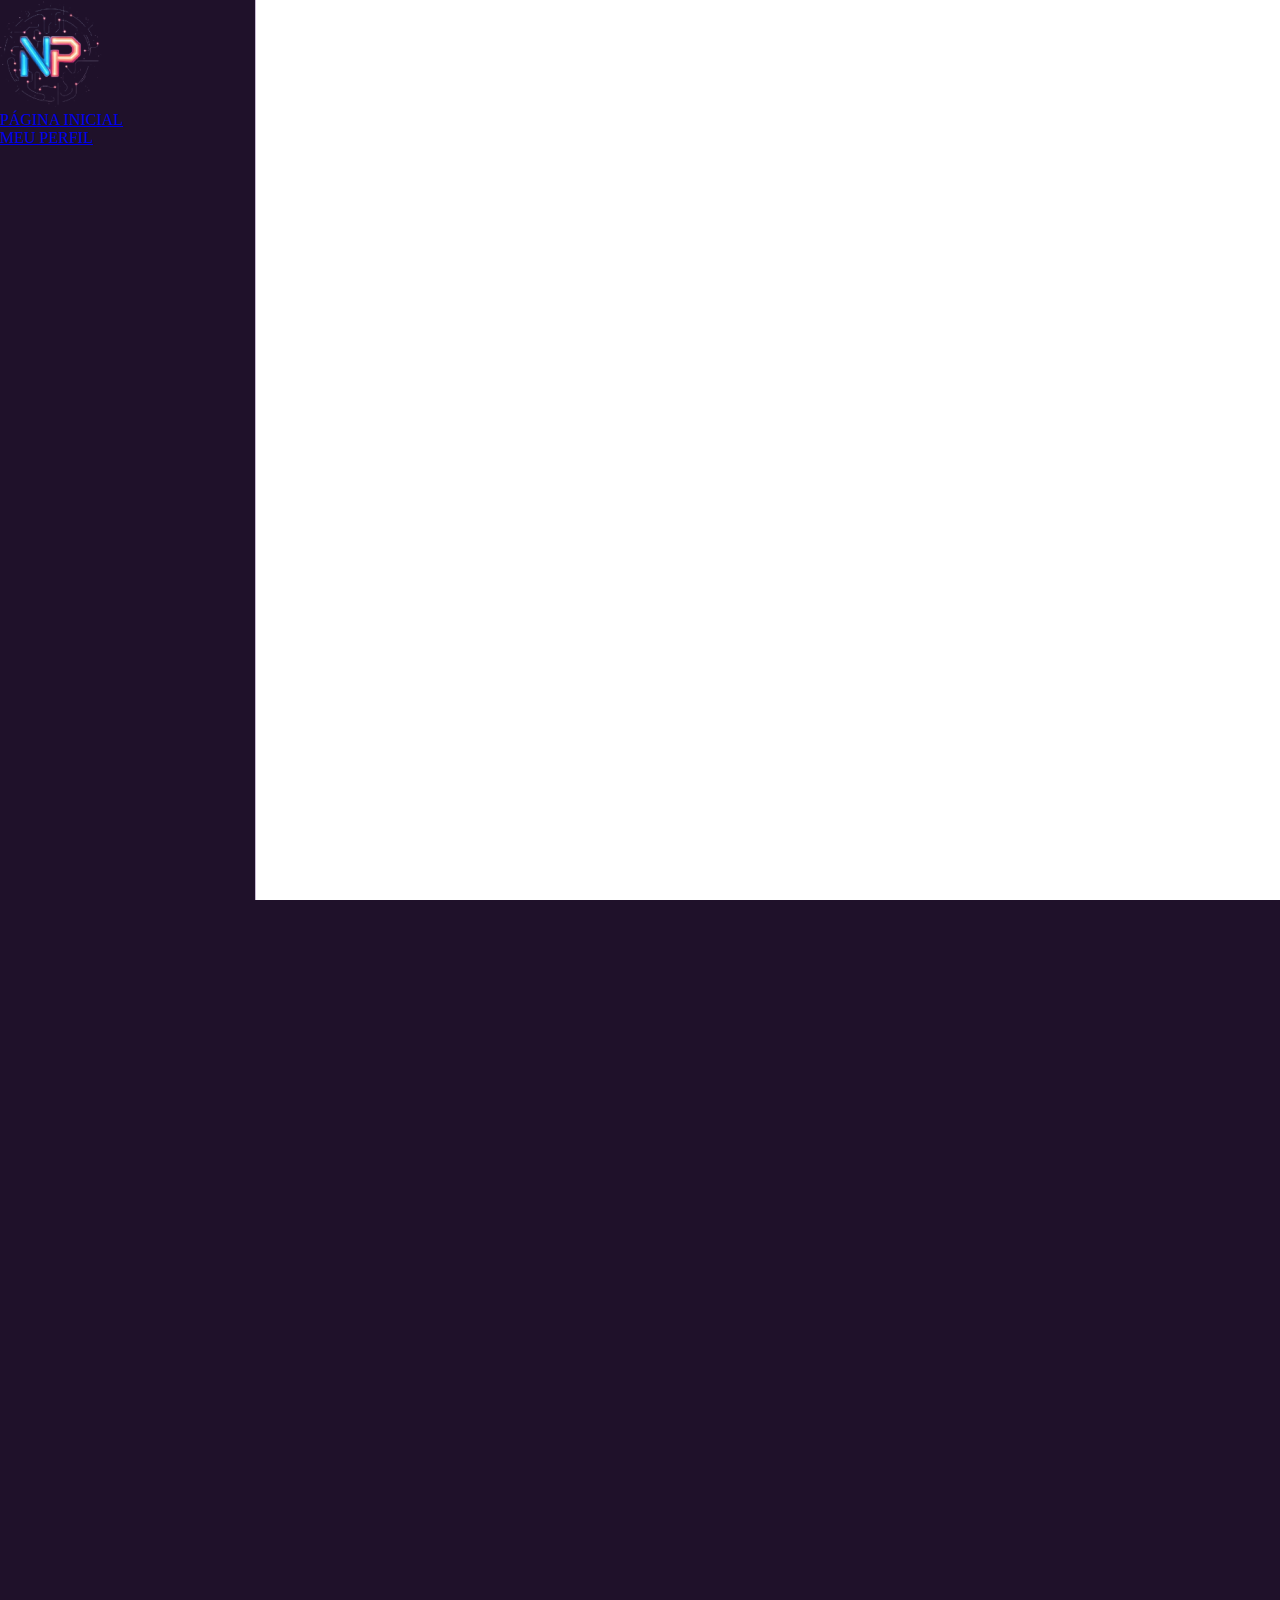
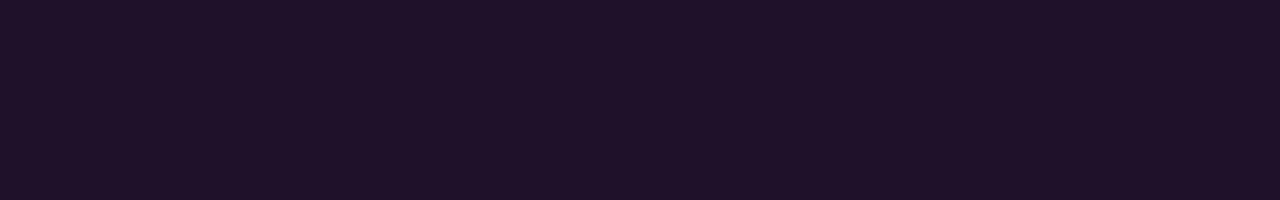
==== home.html @ 07db856e "iniciando perfil" ====
<!DOCTYPE html>
<html lang="en">
<head>
    <meta charset="UTF-8">
    <meta name="viewport" content="width=device-width, initial-scale=1.0">
    <link rel="stylesheet" href="./home.css">
    <title>Home</title>
</head>
<body>
    
    <div id="container" class="container"></div>
        <header>
            <figure>
                <img src="./img/image 5.png" alt="logo">
                <figcaption hidden>Logo next player</figcaption>
            </figure>
            <nav>
                <ul>
                    <li>
                        <a href="#">PÁGINA INICIAL</a>
                    </li>
                    <li>
                        <a href="#">MEU PERFIL</a>
                    </li>
                </ul>
            </nav>
        </header>
        <main>
                <section class="" id="perfil">
        
                </section>
            </div>
    </main>
</body>
</html>
---- home.css ----
*{
    padding: 0;
    margin: 0;
    box-sizing: border-box;
}
html, body{ 
    scroll-behavior: smooth;
}
.container{
    height: auto;
    display: flex;
    justify-content: flex-end;
}
header{
    height: 100vh;
    width: 20%;
    background-color: #1F112A;
    border-right: solid #c6b8d1 0.1rem;
}
#perfil{
    height: 100vh;
    background-color: #1F112A;
}
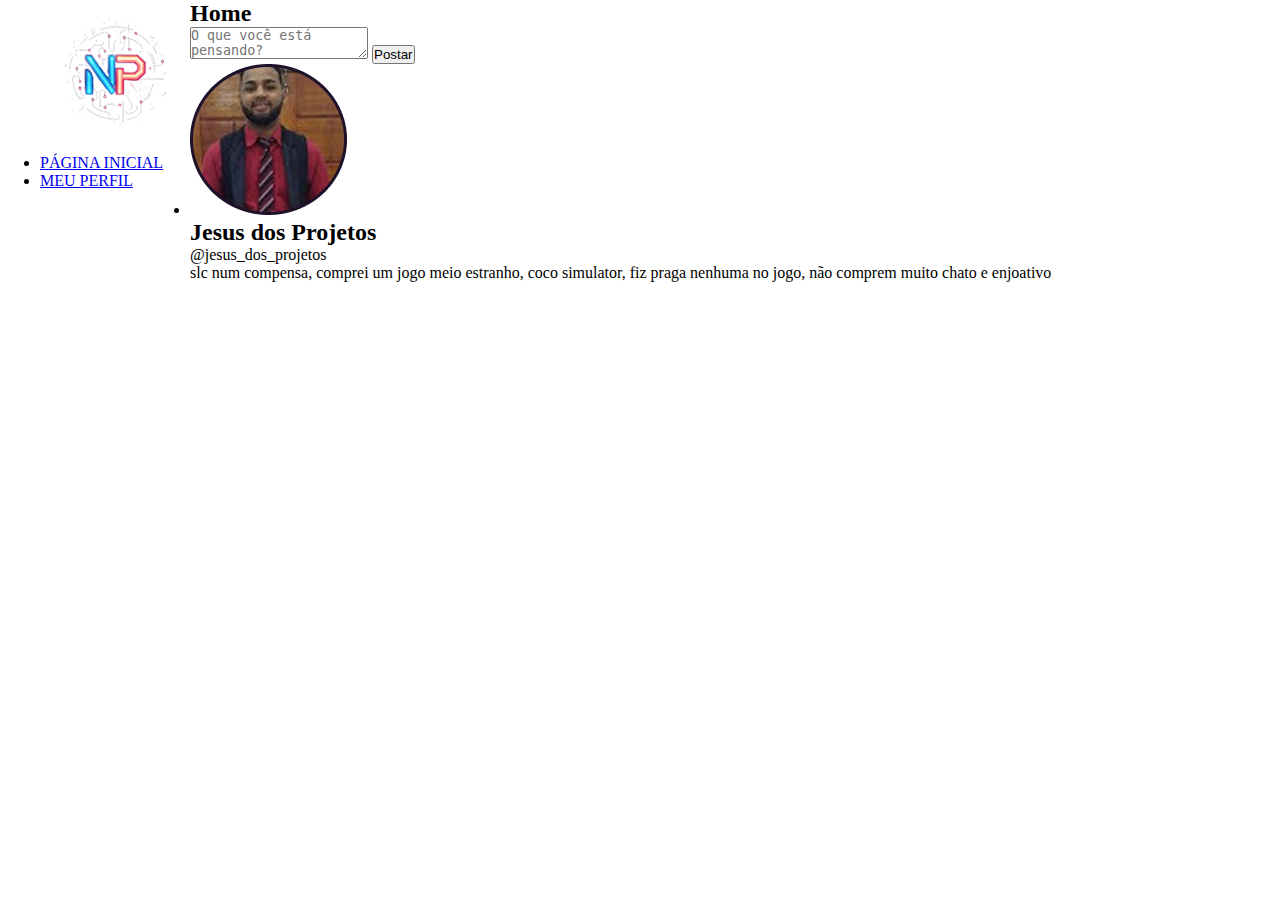
==== commit bb8157be: "home" ====
--- a/home.html
+++ b/home.html
@@ -7,15 +7,17 @@
     <title>Home</title>
 </head>
 <body>
-    
-    <div id="container" class="container"></div>
-        <header>
-            <figure>
+    <div id="container" class="container">
+        <header class="conteudo-header">
+
+            <figure class="logo-header">
                 <img src="./img/image 5.png" alt="logo">
                 <figcaption hidden>Logo next player</figcaption>
             </figure>
-            <nav>
-                <ul>
+
+            <nav class="header-menu-nav">
+
+                <ul class="menu-lista">
                     <li>
                         <a href="#">PÁGINA INICIAL</a>
                     </li>
@@ -23,13 +25,33 @@
                         <a href="#">MEU PERFIL</a>
                     </li>
                 </ul>
+
             </nav>
         </header>
-        <main>
-                <section class="" id="perfil">
-        
-                </section>
-            </div>
-    </main>
+        <main class="conteudo-principal">
+
+            <h2 class="conteudo-principal-titulo">Home</h1>
+
+                <form action="#" class="conteudo-principal-form">
+                    <textarea name="textoPublicacao" placeholder="O que você está pensando?"></textarea>
+                    <button type="submit">Postar</button>
+                </form>
+
+            </section>
+            <section class="conteudo-postagem-feed">
+                <ul class="conteudo-postagem-lista">
+                    <li class="conteudo-postagem">
+                        <img class="foto-perfil-postagem" src="./img/image.png" alt="">
+                        <div class="conteudo-da-postagem">
+                            <h2>Jesus dos Projetos</h2>
+                            <span>@jesus_dos_projetos</span>
+                            <p>slc num compensa, comprei um jogo meio estranho, 
+                                coco simulator, fiz praga nenhuma no jogo, não comprem muito chato e enjoativo</p>
+                        </div>
+                    </li>
+                </ul>
+            </section>
+        </main>
+    </div>
 </body>
 </html>--- a/home.css
+++ b/home.css
@@ -6,18 +6,29 @@
 html, body{ 
     scroll-behavior: smooth;
 }
+body{}
+
 .container{
-    height: auto;
-    display: flex;
-    justify-content: flex-end;
+    width: 100%;
+    max-width: 1200px;
+    margin: 0 auto;
+    display: flex; 
 }
-header{
-    height: 100vh;
-    width: 20%;
-    background-color: #1F112A;
-    border-right: solid #c6b8d1 0.1rem;
-}
-#perfil{
-    height: 100vh;
-    background-color: #1F112A;
-}+
+.conteudo-header{}
+.logo-header{}
+.header-menu-nav{}
+.menu-lista{}
+.menu-lista a{}
+
+.conteudo-principal{}
+.conteudo-principal-titulo{}
+.conteudo-principal-form{}
+.conteudo-principal-form textarea{}
+.conteudo-principal-form button{}
+
+.conteudo-postagem-feed{}
+.conteudo-postagem-lista{}
+.conteudo-postagem{}
+.foto-perfil-postagem{}
+.conteudo-da-postagem{}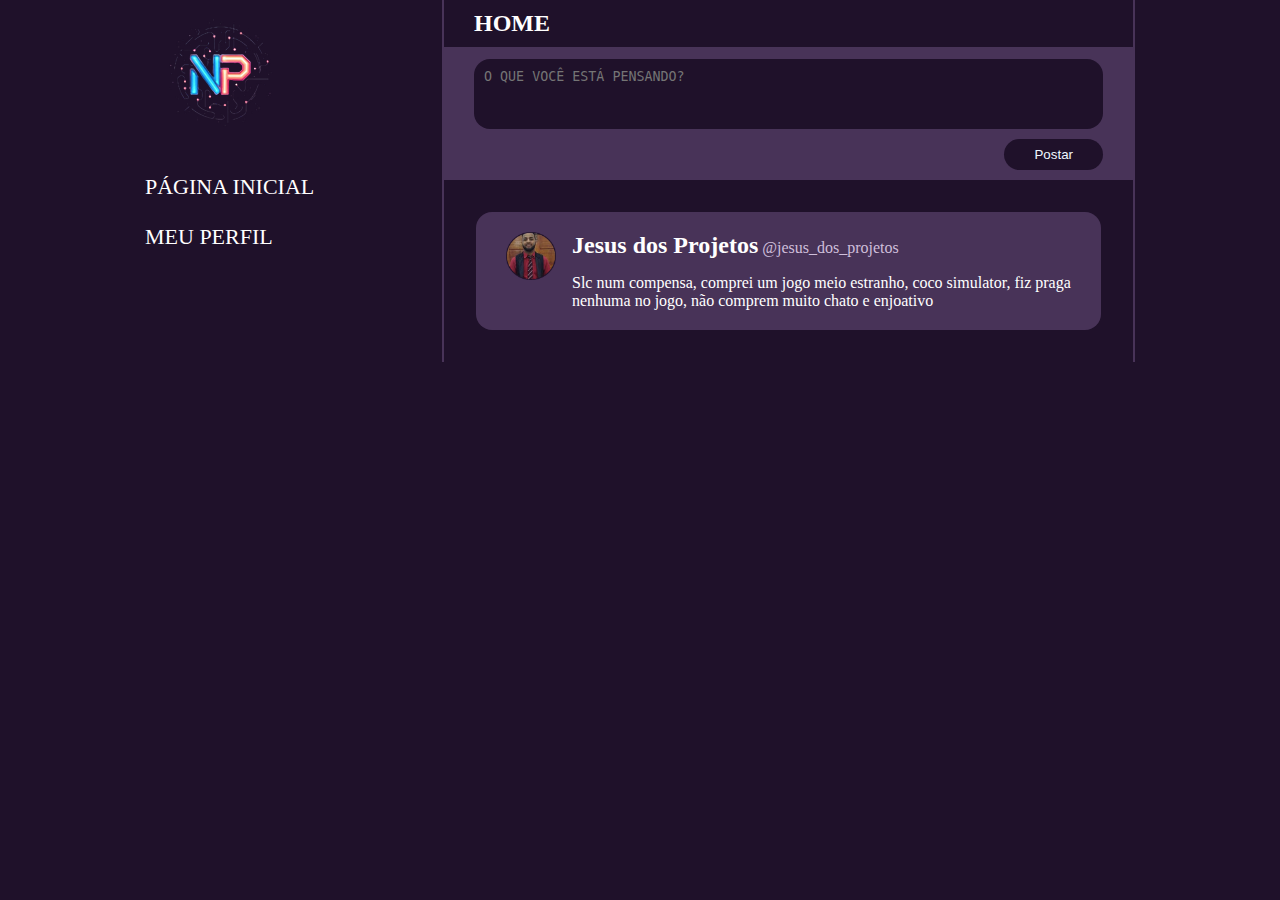
==== commit f82adb30: "inicio perfil" ====
--- a/home.html
+++ b/home.html
@@ -30,10 +30,10 @@
         </header>
         <main class="conteudo-principal">
 
-            <h2 class="conteudo-principal-titulo">Home</h1>
+            <h2 class="conteudo-principal-titulo">HOME</h1>
 
                 <form action="#" class="conteudo-principal-form">
-                    <textarea name="textoPublicacao" placeholder="O que você está pensando?"></textarea>
+                    <textarea name="textoPublicacao" placeholder="O QUE VOCÊ ESTÁ PENSANDO?"></textarea>
                     <button type="submit">Postar</button>
                 </form>
 
@@ -45,7 +45,7 @@
                         <div class="conteudo-da-postagem">
                             <h2>Jesus dos Projetos</h2>
                             <span>@jesus_dos_projetos</span>
-                            <p>slc num compensa, comprei um jogo meio estranho, 
+                            <p>Slc num compensa, comprei um jogo meio estranho, 
                                 coco simulator, fiz praga nenhuma no jogo, não comprem muito chato e enjoativo</p>
                         </div>
                     </li>
--- a/home.css
+++ b/home.css
@@ -6,29 +6,104 @@
 html, body{ 
     scroll-behavior: smooth;
 }
-body{}
+body{
+    background-color: #1F112A;
+}
+
+ul, ol, li{
+    list-style: none;
+}
 
 .container{
     width: 100%;
-    max-width: 1200px;
+    max-width: 990px;
     margin: 0 auto;
-    display: flex; 
+    display: flex;
 }
 
-.conteudo-header{}
-.logo-header{}
-.header-menu-nav{}
-.menu-lista{}
-.menu-lista a{}
+.conteudo-header{
+    flex-basis: 30%;
+}
+.logo-header{
+    margin-bottom: 20px;
+}
+.logo-header img{}
+.logo-header figcaption{
+    display: none;
+}
+.header-menu-nav{
+}
+.menu-lista li{
+    margin-bottom: 1.5rem;
+}
+.menu-lista a{
+    color: rgb(255, 255, 255);
+    text-decoration: none;
+    font-size: 22px;
+}
 
-.conteudo-principal{}
-.conteudo-principal-titulo{}
-.conteudo-principal-form{}
-.conteudo-principal-form textarea{}
-.conteudo-principal-form button{}
+.conteudo-principal{
+    flex-basis: 70%;
+    border-left: 2px solid #483358;
+    border-right: 2px solid #483358;
+}
+.conteudo-principal-titulo{
+    padding: 10px 30px;
+    color: #ffffff;
+}
+.conteudo-principal-form{
+    padding: 10px 30px;
+    border-top: 2px solid #483358;
+    text-align: right;
+    background-color: #483358;
+}
+.conteudo-principal-form textarea{
+    display: block;
+    width: 100%;
+    outline: none;
+    border: #483358;
+    resize: none;
+    height: 70px;
+    background-color: #1F112A;
+    border-radius: 1rem;
+    padding: 10px;
+}
+.conteudo-principal-form button{
+    background-color: #1F112A;
+    border: none;
+    padding: 8px 30px;
+    color: aliceblue;
+    border-radius: 2rem;
+    margin-top: 10px;
+}
 
 .conteudo-postagem-feed{}
 .conteudo-postagem-lista{}
-.conteudo-postagem{}
-.foto-perfil-postagem{}
-.conteudo-da-postagem{}+.conteudo-postagem{
+    padding: 20px 30px;
+    display: flex;
+    align-items: flex-start;
+}
+.foto-perfil-postagem{
+    width: 50px;
+}
+.conteudo-da-postagem{
+    margin-left: 1rem;
+}
+.conteudo-da-postagem h2{
+    display: inline-block;
+    color: #ffffff;
+}
+.conteudo-da-postagem span{
+    display: inline-block;
+    color: #cfbfdb;
+}
+.conteudo-da-postagem p{
+    margin-top: 15px;
+    color: #ffffff;
+}
+.conteudo-postagem {
+    background-color: #483358;
+    border-radius: 1rem;
+    margin: 2rem;
+}